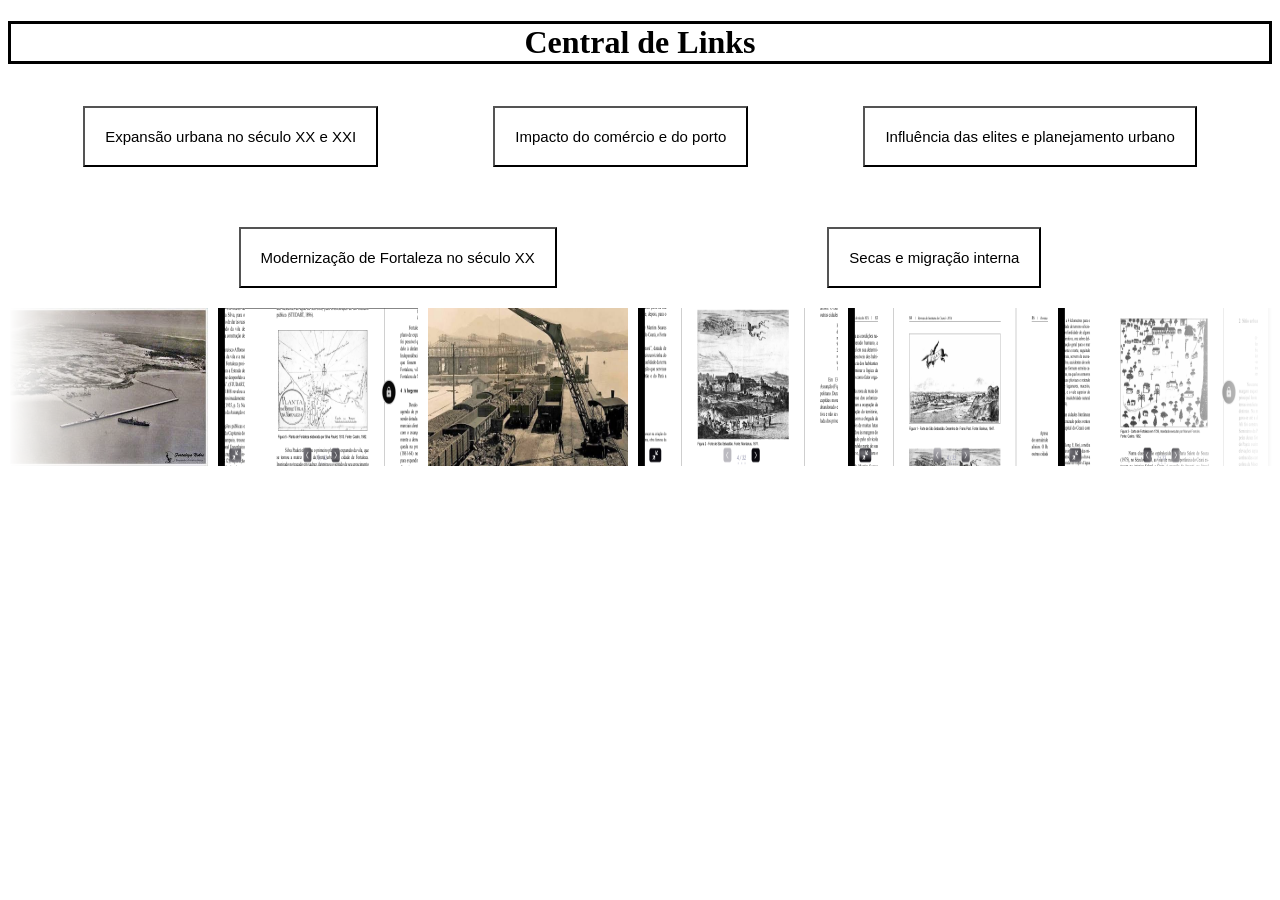
==== index.html @ 995e01f7 "Update link in index.html for modernization topic Replaced 'Origem e fundação' link with 'Modernizaç" ====
<!DOCTYPE html>
<html lang="pt-BR">
    <head>
        <meta name="viewport" content="width=device-width, initial-scale=1.0">
        <meta charset="utf-8">
        <title>Central de Links</title>
        <link rel="stylesheet" href="css\estilo principal.css">
    </head>
    <body>
        <h1>Central de Links</h1>
        <div class="conteiner">
        <a href="Expansão urbana no século XX e XXI.html"><button class="bot1" type="button">Expansão urbana no século XX e XXI</button></a>
        <a href="Impacto  do comércio e do porto.html"><button class="bot1" type="button">Impacto  do comércio e do porto</button></a>
        <a href="Influência das elites e planejamento urbano.html"><button class="bot1" type="button">Influência das elites e planejamento urbano</button></a>
        <a href="Modernização de Fortaleza no século XX.html"><button class="bot1" type="button">Modernização de Fortaleza no século XX</button></a>
        <a href="Secas e migração interna.html"><button class="bot1" type="button">Secas e migração interna</button></a>
        </div>
        <div class="conteiner2">
            <div class = "scroll">
                <img src="images/Porto Fortaleza XIX.jpeg">
                <img src="images/planta fortaleza.jpg">
                <img src="images/Porto Fortaleza XX.jpeg">
                <img src="images/Siará 2.jpg">
                <img src= "images/siara.jpg">
                <img src= "images/vila fortaleza 2.jpg">
                <img src= "images/vila fortaleza.jpg">
                <img src="images/Porto Fortaleza XIX.jpeg">
                <img src="images/planta fortaleza.jpg">
                <img src="images/Porto Fortaleza XX.jpeg">
                <img src="images/Siará 2.jpg">
                <img src= "images/siara.jpg">
                <img src= "images/vila fortaleza 2.jpg">
                <img src= "images/vila fortaleza.jpg">
            </div>
        </div>
    </body>
</html>
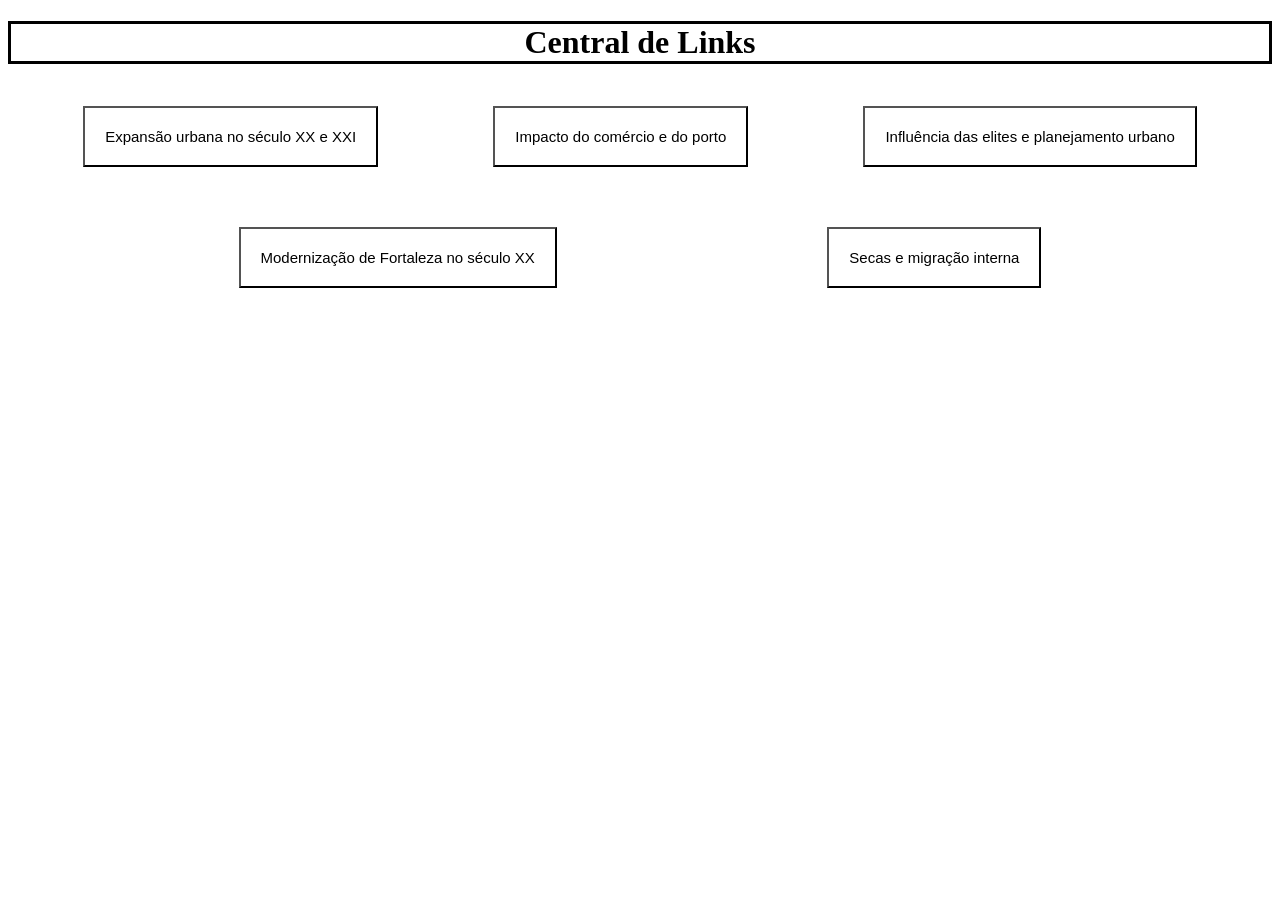
==== commit ec34a034: "Update index.html Retirada das imagens" ====
--- a/index.html
+++ b/index.html
@@ -16,21 +16,8 @@
         <a href="Secas e migração interna.html"><button class="bot1" type="button">Secas e migração interna</button></a>
         </div>
         <div class="conteiner2">
-            <div class = "scroll">
-                <img src="images/Porto Fortaleza XIX.jpeg">
-                <img src="images/planta fortaleza.jpg">
-                <img src="images/Porto Fortaleza XX.jpeg">
-                <img src="images/Siará 2.jpg">
-                <img src= "images/siara.jpg">
-                <img src= "images/vila fortaleza 2.jpg">
-                <img src= "images/vila fortaleza.jpg">
-                <img src="images/Porto Fortaleza XIX.jpeg">
-                <img src="images/planta fortaleza.jpg">
-                <img src="images/Porto Fortaleza XX.jpeg">
-                <img src="images/Siará 2.jpg">
-                <img src= "images/siara.jpg">
-                <img src= "images/vila fortaleza 2.jpg">
-                <img src= "images/vila fortaleza.jpg">
+            <div class = "scroll">+
             </div>
         </div>
     </body>
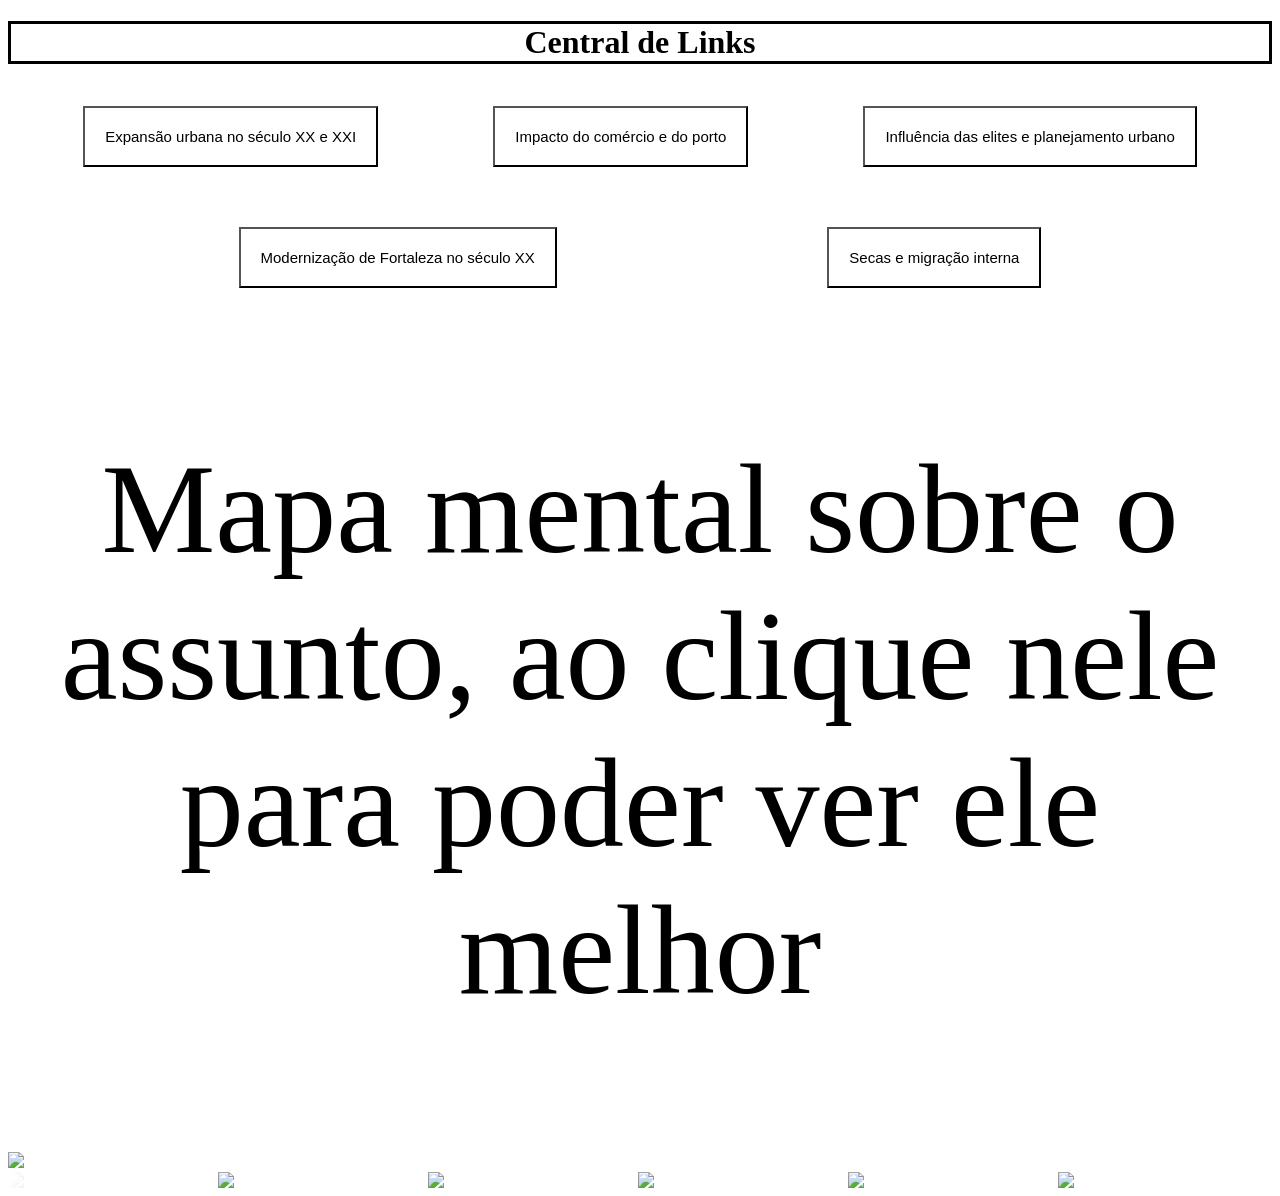
==== commit b576a225: "Adicionado a pré-exibição. Precisa que as imagens para o index, seja botada na pasta images/Index/, " ====
--- a/index.html
+++ b/index.html
@@ -3,7 +3,7 @@
     <head>
         <meta name="viewport" content="width=device-width, initial-scale=1.0">
         <meta charset="utf-8">
-        <title>Central de Links</title>
+        <title>Crescimento Urbano até o século XX e XXI</title>
         <link rel="stylesheet" href="css\estilo principal.css">
     </head>
     <body>
@@ -15,9 +15,16 @@
         <a href="Modernização de Fortaleza no século XX.html"><button class="bot1" type="button">Modernização de Fortaleza no século XX</button></a>
         <a href="Secas e migração interna.html"><button class="bot1" type="button">Secas e migração interna</button></a>
         </div>
+        <p style="text-align: center; font-size: 10vw; ">Mapa mental sobre o assunto, ao clique nele para poder ver ele melhor</p>
+        <a href="https://canva.link/oxagicnvs7rvyod"><img src="aliver616/aliver616-Fort-cresc-at--XX-e-XXI/images/Mapa Mental.jpg"></a>
         <div class="conteiner2">
-            <div class = "scroll">-
+            <div class = "scroll">
+                    <img src="images/Index/exibi1.jpg">
+                    <img src="images/Index/exibi2.jpg">
+                    <img src="images/Index/exibi3.jpg">
+                    <img src="images/Index/exibi4.jpg">
+                    <img src="images/Index/exibi5.jpg">
+                    <img src="images/Index/exibi6.jpg">
             </div>
         </div>
     </body>
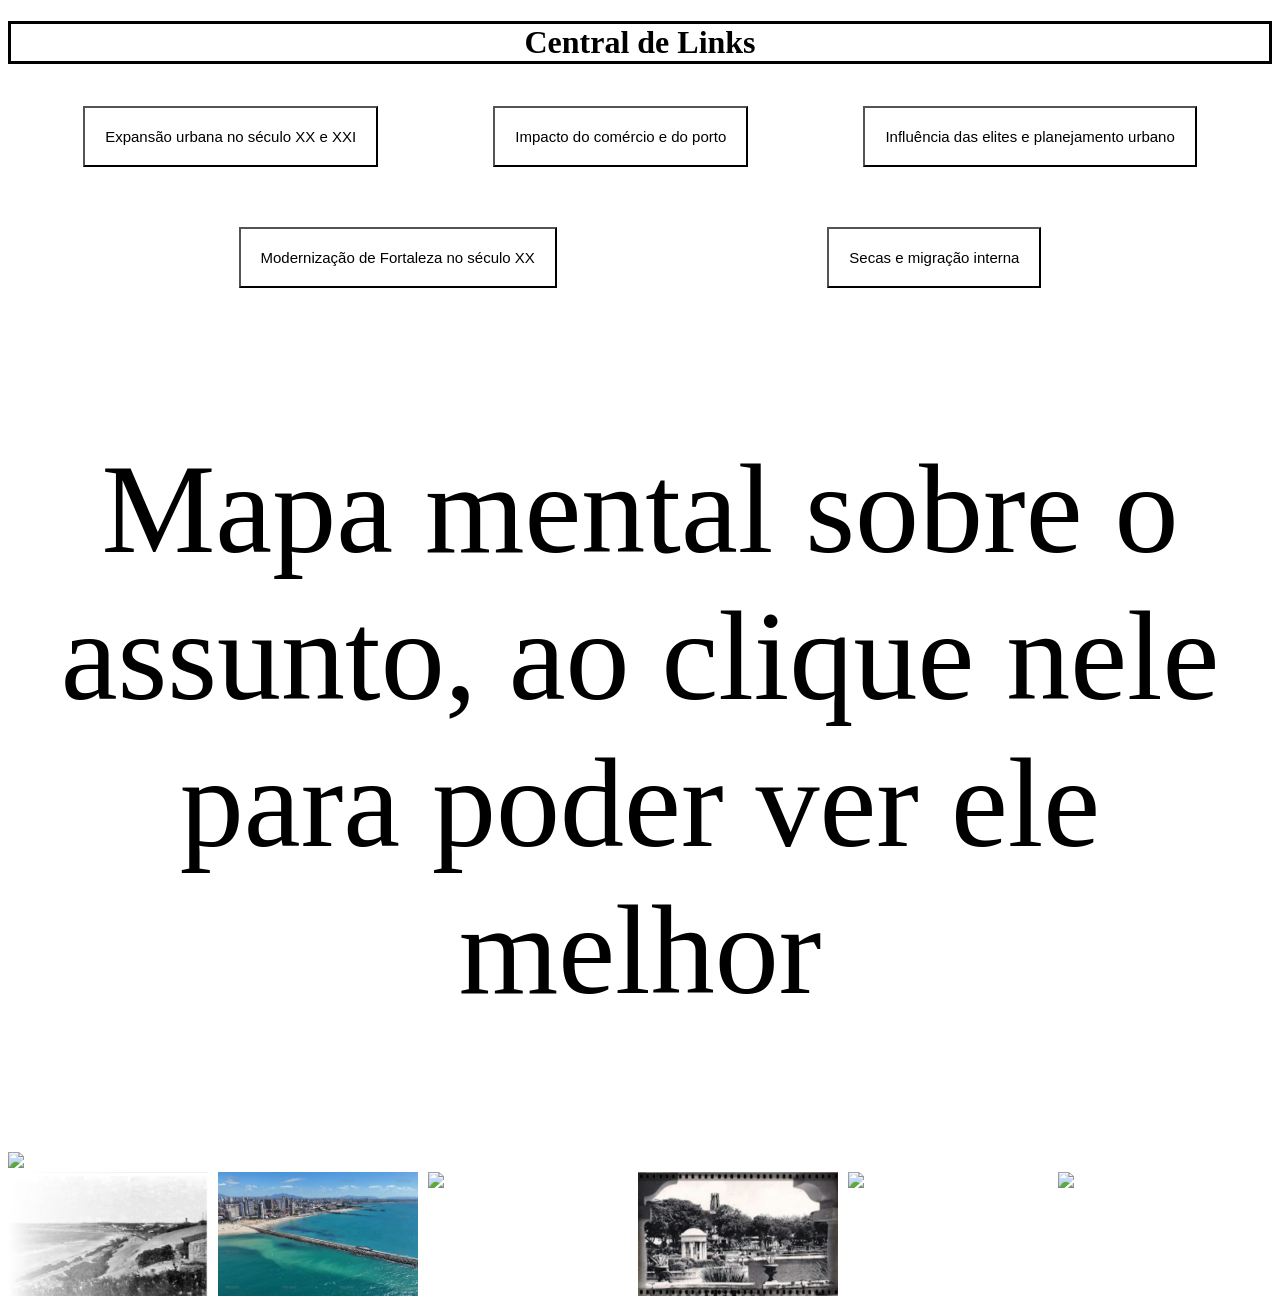
==== commit e0785847: "Update index.html" ====
--- a/index.html
+++ b/index.html
@@ -5,6 +5,8 @@
         <meta charset="utf-8">
         <title>Crescimento Urbano até o século XX e XXI</title>
         <link rel="stylesheet" href="css\estilo principal.css">
+        <link rel="stylesheet" href="css/imagesrunning.css">
+        
     </head>
     <body>
         <h1>Central de Links</h1>
--- a/css/imagesrunning.css
+++ b/css/imagesrunning.css
@@ -0,0 +1,22 @@
+.conteiner2{
+    width: 100%;
+    overflow: hidden;
+    mask-image: linear-gradient(to right, transparent, black 10%, black 90%, transparent);
+}
+.scroll{
+    display: flex;
+  width: max-content;
+  animation: rolar 30s linear infinite;
+}
+.scroll img {
+  width: 200px;
+  margin-right: 10px;
+}
+@keyframes rolar {
+  from {
+    transform: translateX(0);
+  }
+  to {
+    transform: translateX(-50%);
+  }
+}
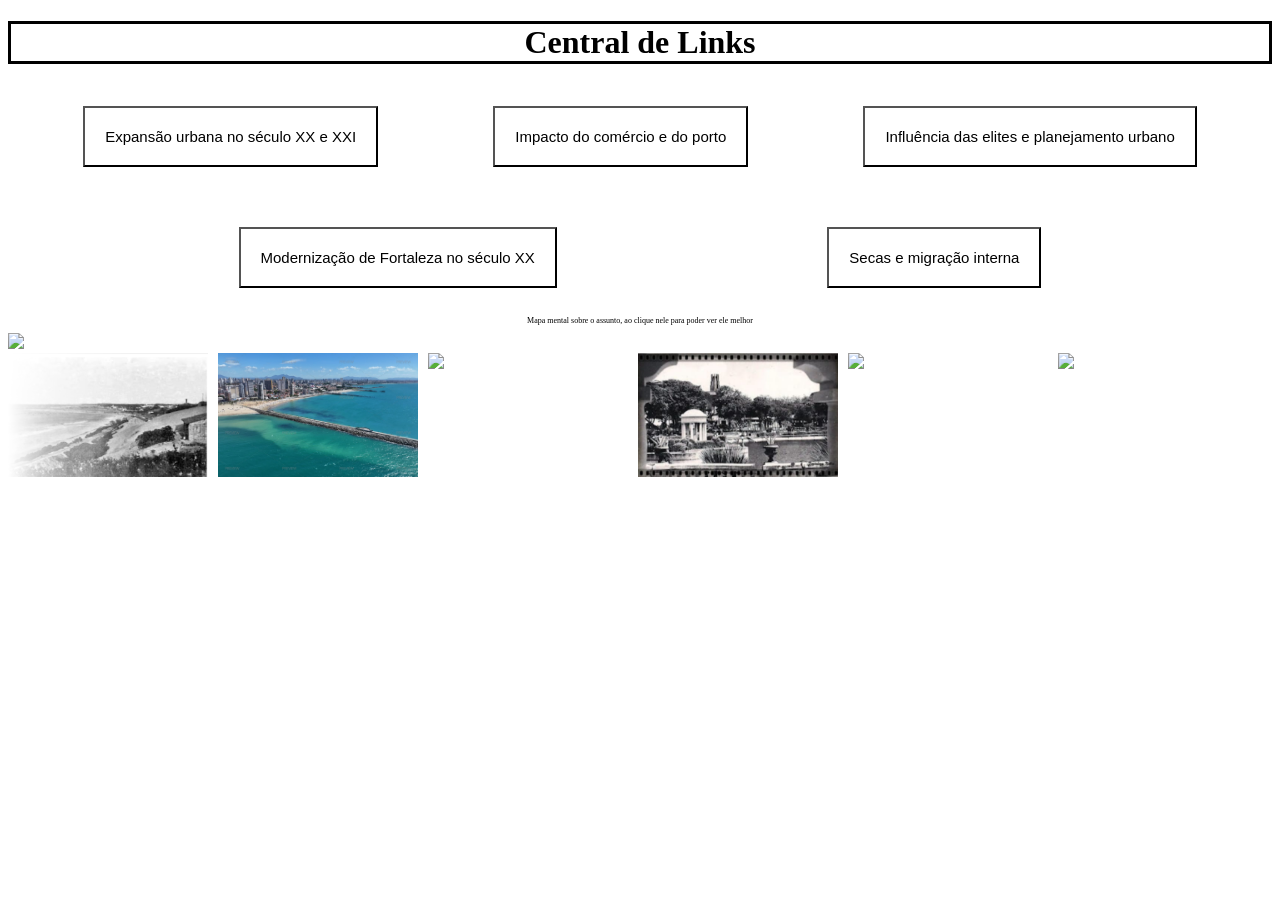
==== commit 8730c737: "Update index.html" ====
--- a/index.html
+++ b/index.html
@@ -17,7 +17,7 @@
         <a href="Modernização de Fortaleza no século XX.html"><button class="bot1" type="button">Modernização de Fortaleza no século XX</button></a>
         <a href="Secas e migração interna.html"><button class="bot1" type="button">Secas e migração interna</button></a>
         </div>
-        <p style="text-align: center; font-size: 10vw; ">Mapa mental sobre o assunto, ao clique nele para poder ver ele melhor</p>
+        <p style="text-align: center; font-size: 8px;">Mapa mental sobre o assunto, ao clique nele para poder ver ele melhor</p>
         <a href="https://canva.link/oxagicnvs7rvyod"><img src="aliver616/aliver616-Fort-cresc-at--XX-e-XXI/images/Mapa Mental.jpg"></a>
         <div class="conteiner2">
             <div class = "scroll">
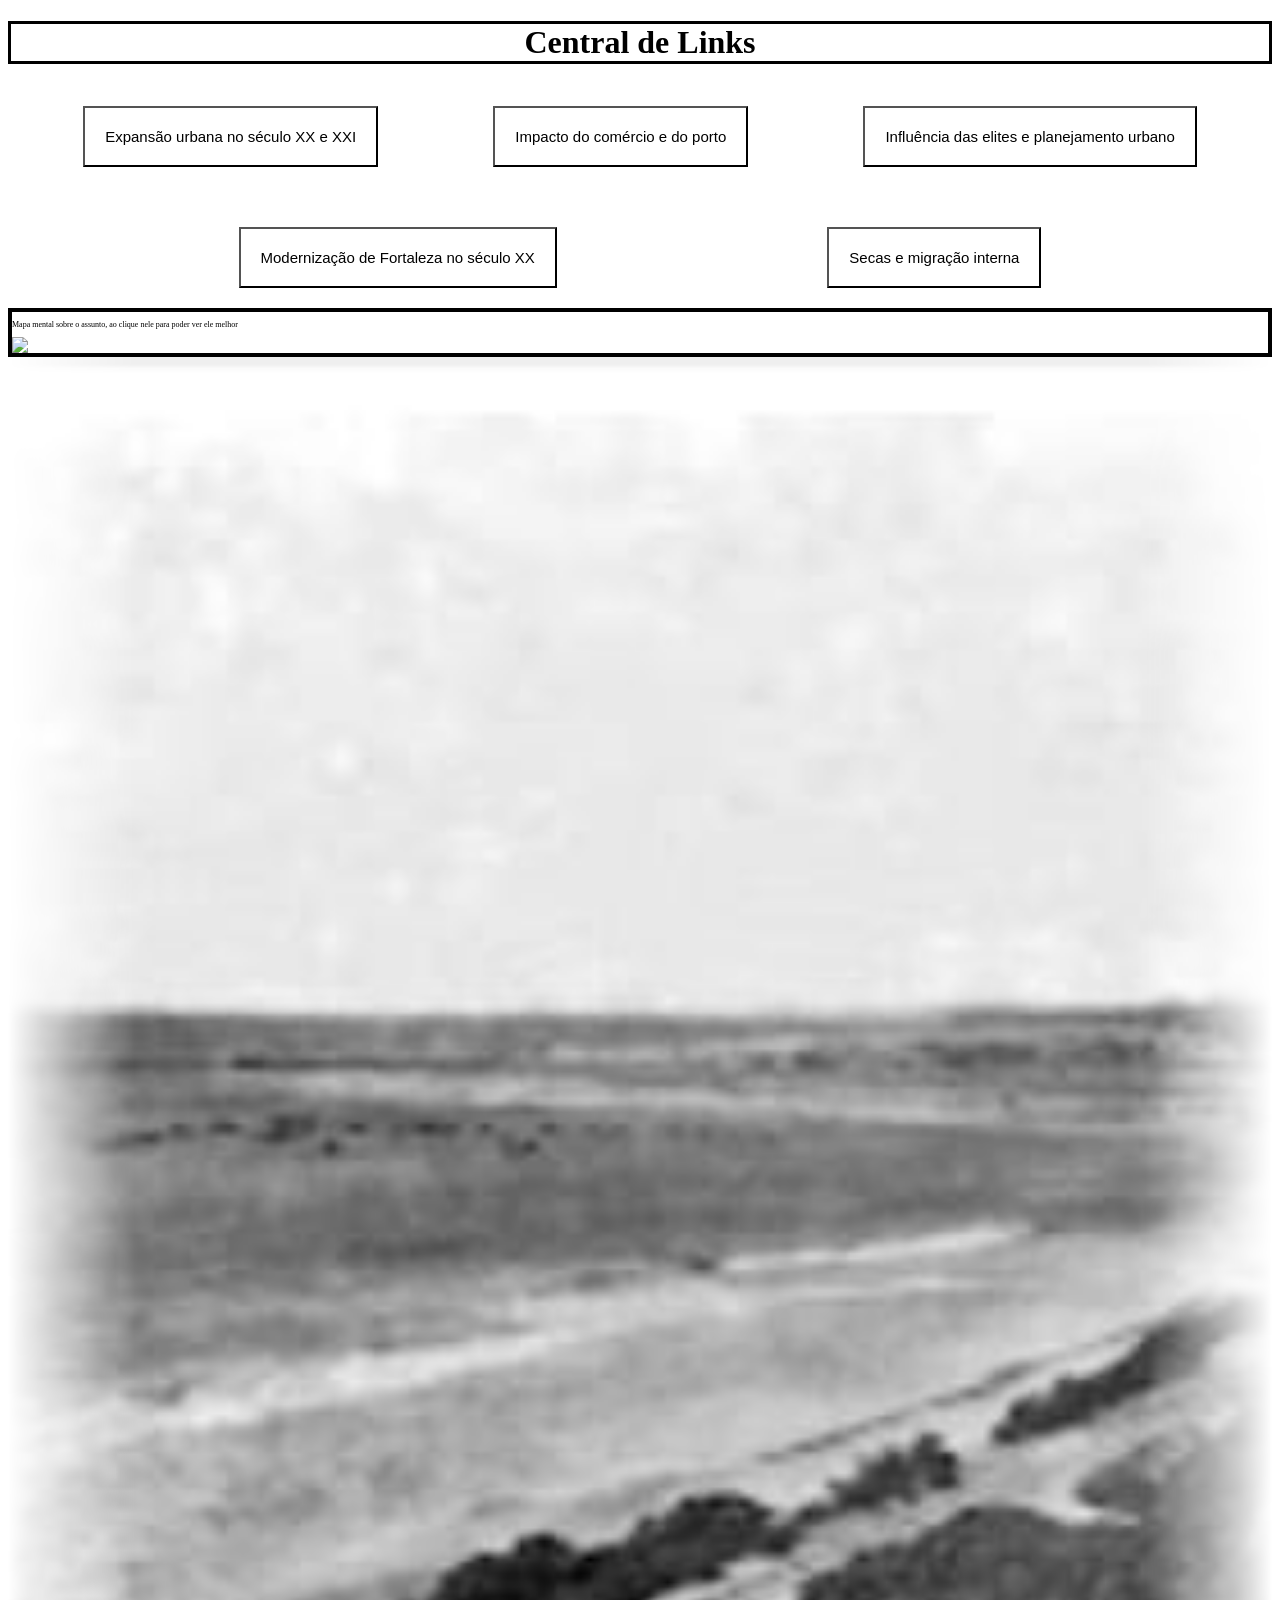
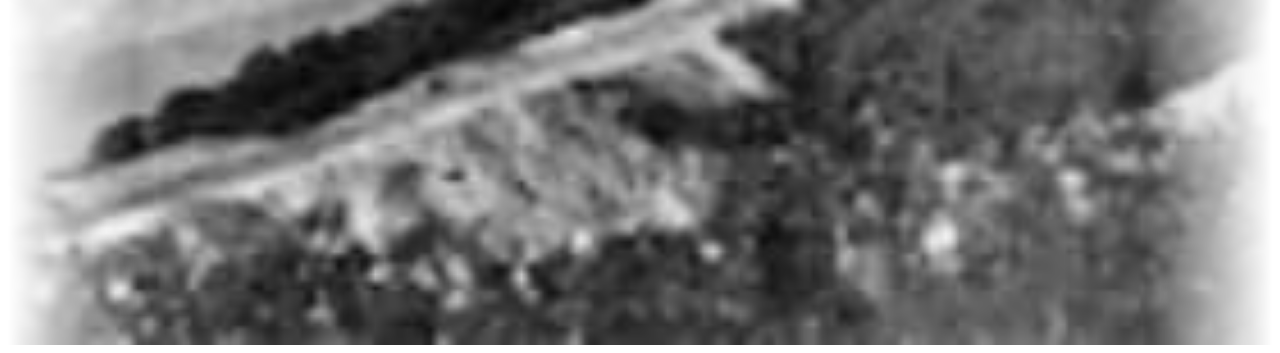
==== commit ec4dfa13: "atualização do site" ====
--- a/index.html
+++ b/index.html
@@ -17,8 +17,10 @@
         <a href="Modernização de Fortaleza no século XX.html"><button class="bot1" type="button">Modernização de Fortaleza no século XX</button></a>
         <a href="Secas e migração interna.html"><button class="bot1" type="button">Secas e migração interna</button></a>
         </div>
-        <p style="text-align: center; font-size: 8px;">Mapa mental sobre o assunto, ao clique nele para poder ver ele melhor</p>
-        <a href="https://canva.link/oxagicnvs7rvyod"><img src="aliver616/aliver616-Fort-cresc-at--XX-e-XXI/images/Mapa Mental.jpg"></a>
+        <div class="canva">
+            <p>Mapa mental sobre o assunto, ao clique nele para poder ver ele melhor</p>
+            <a href="https://canva.link/oxagicnvs7rvyod"><img src="images/Mapa Mental.jpg"></a>
+        </div>
         <div class="conteiner2">
             <div class = "scroll">
                     <img src="images/Index/exibi1.jpg">
--- a/css/imagesrunning.css
+++ b/css/imagesrunning.css
@@ -9,8 +9,8 @@
   animation: rolar 30s linear infinite;
 }
 .scroll img {
-  width: 200px;
-  margin-right: 10px;
+  width: 200vw;
+  margin-right: 10vw;
 }
 @keyframes rolar {
   from {
@@ -20,3 +20,21 @@
     transform: translateX(-50%);
   }
 }
+.canva{
+  border-style:solid;
+  box-sizing: border-box;
+  border-width: clamp(2px, 3vw, 4px);
+}
+.canva img{
+  display: flex;
+  flex-direction: column;
+  width: clamp(100px, 200vw, 300px);
+  height: auto;
+  column-gap: normal;
+}
+.canva p{
+    display: flex;
+    box-sizing: content-box;
+    text-align: center; 
+    font-size: 8px;
+}
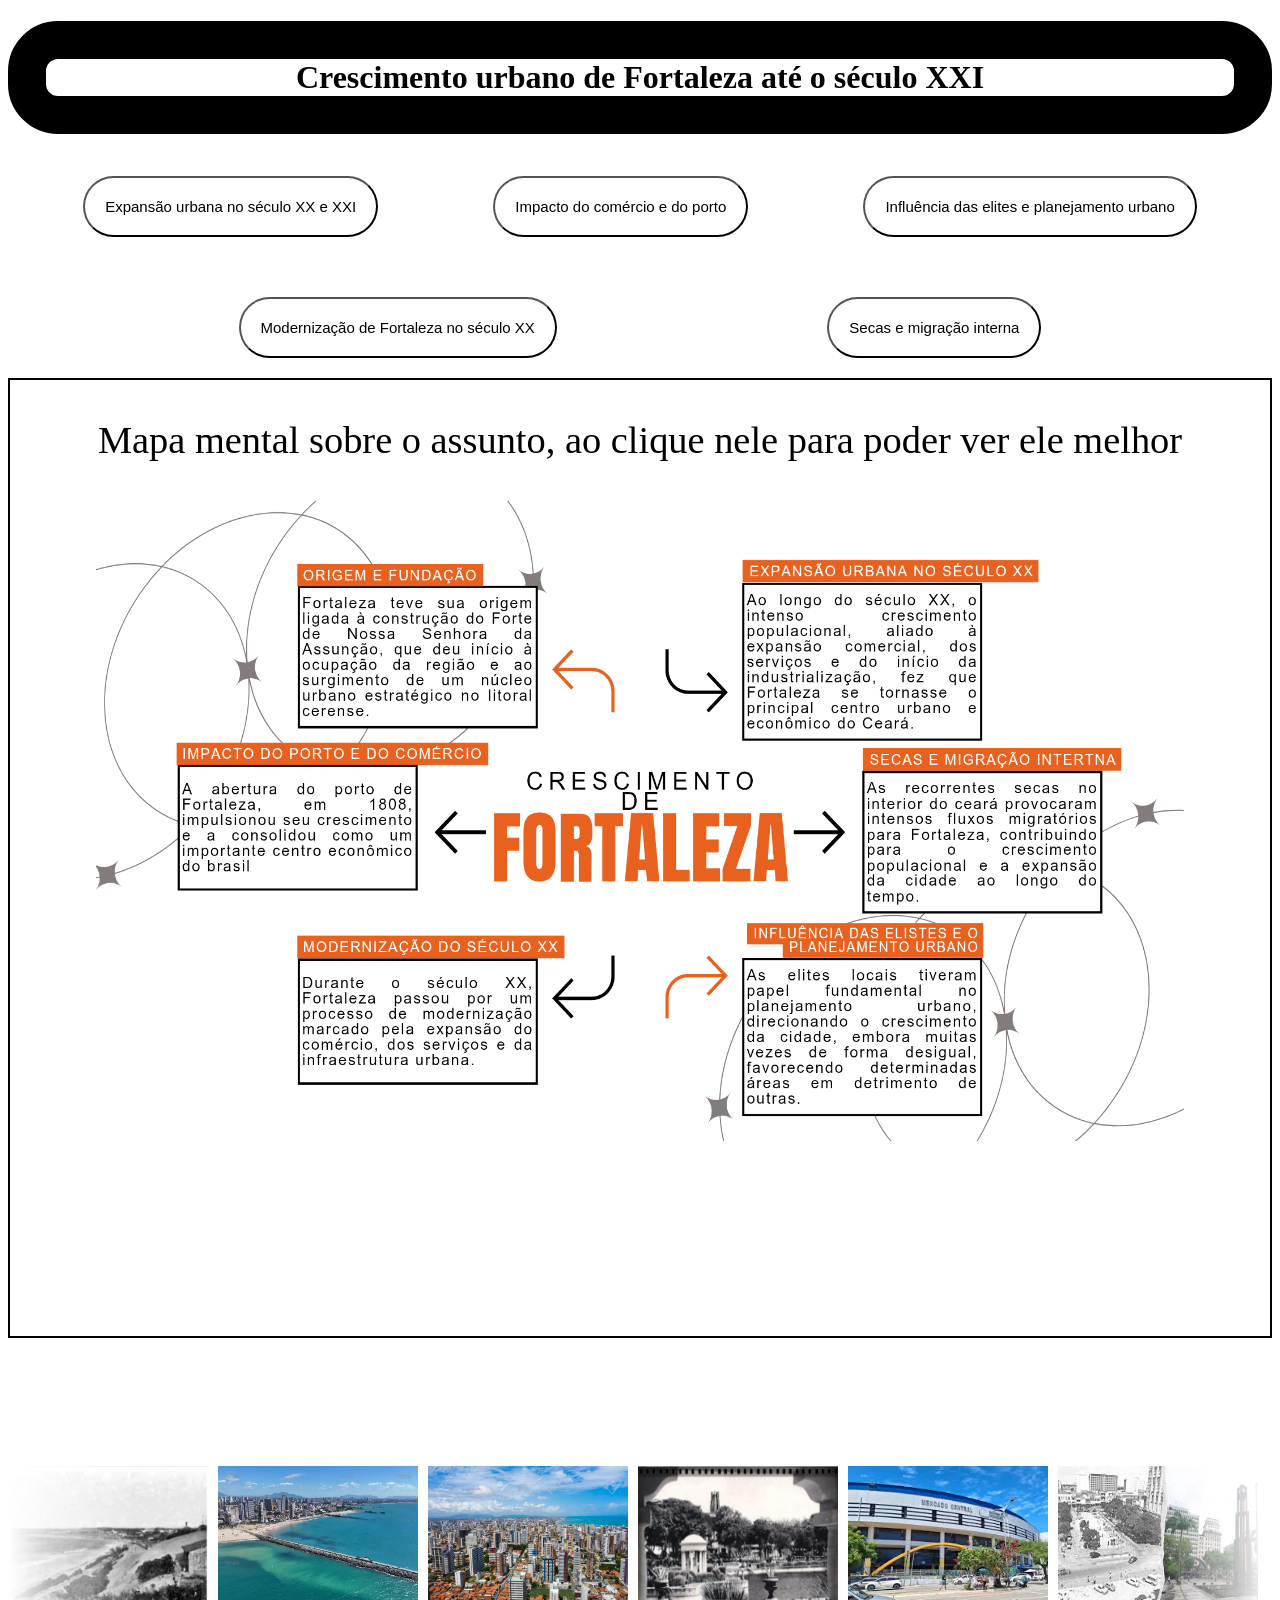
==== commit c8b99725: "Add header and update page title in index.html Added a header section with a title for the page." ====
--- a/index.html
+++ b/index.html
@@ -9,7 +9,11 @@
         
     </head>
     <body>
-        <h1>Central de Links</h1>
+        <div class =  "mural">
+            <div class="h1border">
+                <h1>Crescimento urbano de Fortaleza até o século XXI</h1>
+            </div>
+        </div>
         <div class="conteiner">
         <a href="Expansão urbana no século XX e XXI.html"><button class="bot1" type="button">Expansão urbana no século XX e XXI</button></a>
         <a href="Impacto  do comércio e do porto.html"><button class="bot1" type="button">Impacto  do comércio e do porto</button></a>
@@ -33,3 +37,4 @@
         </div>
     </body>
 </html>
+
--- a/css/imagesrunning.css
+++ b/css/imagesrunning.css
@@ -1,6 +1,7 @@
 .conteiner2{
     width: 100%;
     overflow: hidden;
+    height: auto;
     mask-image: linear-gradient(to right, transparent, black 10%, black 90%, transparent);
 }
 .scroll{
@@ -9,8 +10,8 @@
   animation: rolar 30s linear infinite;
 }
 .scroll img {
-  width: 200vw;
-  margin-right: 10vw;
+  width: 200px;
+  margin-right: 10px;
 }
 @keyframes rolar {
   from {
@@ -23,18 +24,23 @@
 .canva{
   border-style:solid;
   box-sizing: border-box;
-  border-width: clamp(2px, 3vw, 4px);
+  border-width: 2px;
+  height: 75vw;
+  width: auto;
+  border-color: black;
+  margin-bottom: 10vw;
 }
 .canva img{
-  display: flex;
-  flex-direction: column;
-  width: clamp(100px, 200vw, 300px);
-  height: auto;
+  width: 85vw;
+  height: 50vw;
   column-gap: normal;
+  display: block; 
+  margin: auto;
+  border-width: 2px 0 0 0;
+  border-color:black;
 }
 .canva p{
-    display: flex;
     box-sizing: content-box;
     text-align: center; 
-    font-size: 8px;
+    font-size: 3vw;
 }
